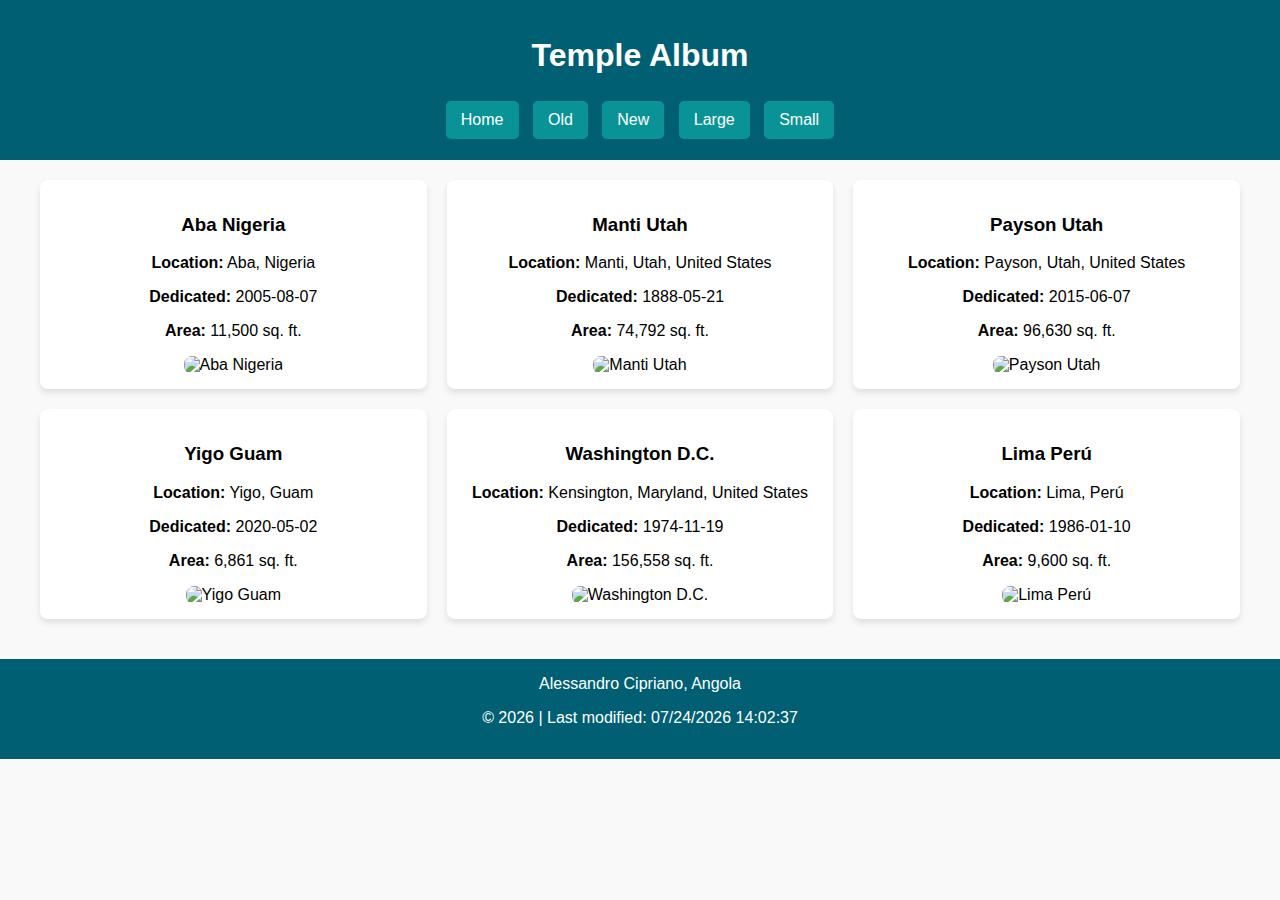
==== filtered-temples.html @ 79e888eb "0.1" ====
<!DOCTYPE html>
<html lang="en">
<head>
    <meta charset="UTF-8">
    <meta name="viewport" content="width=device-width, initial-scale=1.0">
    <title>Temple Album</title>
    <meta name="description" content="An interactive album displaying LDS Temples with filtering options.">
    <meta name="author" content="Your Name">
    <link rel="stylesheet" href="filtered-temples.css">
</head>
<body>
<header>
    <h1>Temple Album</h1>
    <nav>
        <button id="all">Home</button>
        <button id="old">Old</button>
        <button id="new">New</button>
        <button id="large">Large</button>
        <button id="small">Small</button>
    </nav>
</header>
<main>
    <div id="temple-container"></div>
</main>
<footer>
    <span id="currentyear"></span> Alessandro Cipriano, Angola</p>
    <p>&copy; <span id="year"></span> | Last modified: <span id="lastModified"></span></p>
</footer>
<script src="filtered-temples.js"></script>
</body>
</html>
---- filtered-temples.css ----
body {
    font-family: Arial, sans-serif;
    margin: 0;
    padding: 0;
    background-color: #f9f9f9;
    text-align: center;
}

header {
    background-color: #005f73;
    color: white;
    padding: 1rem;
}

nav {
    margin-top: 10px;
}

nav button {
    background-color: #0a9396;
    color: white;
    border: none;
    padding: 10px 15px;
    margin: 5px;
    cursor: pointer;
    font-size: 16px;
    border-radius: 5px;
}

nav button:hover {
    background-color: #94d2bd;
}

#temple-container {
    display: grid;
    grid-template-columns: repeat(auto-fit, minmax(300px, 1fr));
    gap: 20px;
    padding: 20px;
    max-width: 1200px;
    margin: auto;
}

.temple-card {
    background-color: white;
    padding: 15px;
    box-shadow: 0px 4px 6px rgba(0, 0, 0, 0.1);
    border-radius: 8px;
}

.temple-card img {
    width: 100%;
    height: auto;
    border-radius: 8px;
}

footer {
    background-color: #005f73;
    color: white;
    padding: 1rem;
    margin-top: 20px;
}
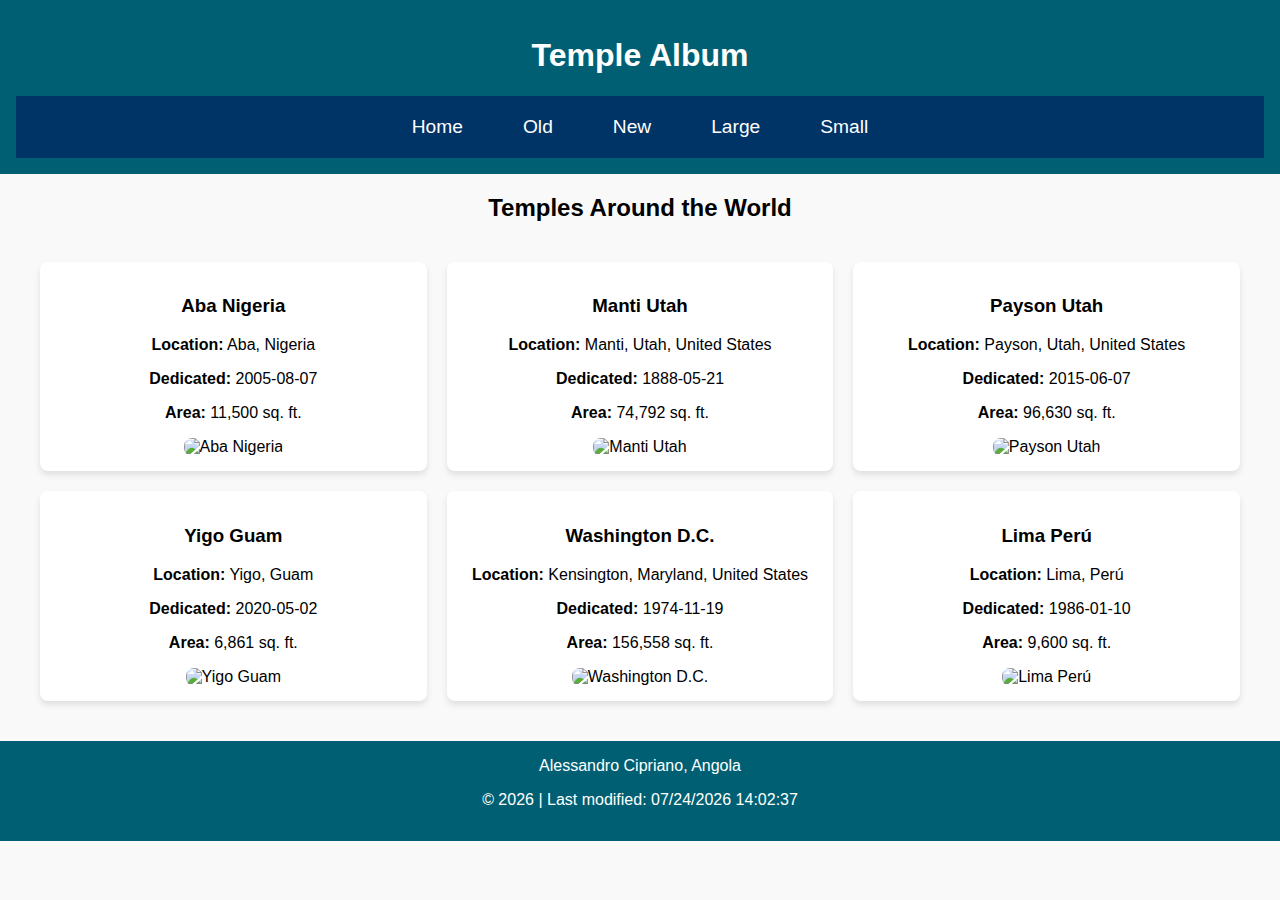
==== commit 7510bf24: "0.1" ====
--- a/filtered-temples.html
+++ b/filtered-temples.html
@@ -6,26 +6,27 @@
     <title>Temple Album</title>
     <meta name="description" content="An interactive album displaying LDS Temples with filtering options.">
     <meta name="author" content="Your Name">
-    <link rel="stylesheet" href="filtered-temples.css">
+    <link rel="stylesheet" href="styles/filtered-temples.css">
 </head>
 <body>
 <header>
     <h1>Temple Album</h1>
     <nav>
-        <button id="all">Home</button>
-        <button id="old">Old</button>
-        <button id="new">New</button>
-        <button id="large">Large</button>
-        <button id="small">Small</button>
+        <a href="#" id="all">Home</a>
+        <a href="#" id="old">Old</a>
+        <a href="#" id="new">New</a>
+        <a href="#" id="large">Large</a>
+        <a href="#" id="small">Small</a>
     </nav>
 </header>
 <main>
+    <h2>Temples Around the World</h2>
     <div id="temple-container"></div>
 </main>
 <footer>
     <span id="currentyear"></span> Alessandro Cipriano, Angola</p>
     <p>&copy; <span id="year"></span> | Last modified: <span id="lastModified"></span></p>
 </footer>
-<script src="filtered-temples.js"></script>
+<script src="scripts/filtered-temples.js"></script>
 </body>
 </html>
--- a/styles/filtered-temples.css
+++ b/styles/filtered-temples.css
@@ -0,0 +1,63 @@
+body {
+    font-family: Arial, sans-serif;
+    margin: 0;
+    padding: 0;
+    background-color: #f9f9f9;
+    text-align: center;
+}
+
+header {
+    background-color: #005f73;
+    color: white;
+    padding: 1rem;
+}
+
+nav {
+    display: flex;
+    justify-content: center;
+    gap: 20px;
+    background-color: #003366;
+    padding: 10px 0;
+}
+
+nav a {
+    color: white;
+    text-decoration: none;
+    font-size: 1.2rem;
+    padding: 10px 20px;
+    border-radius: 5px;
+    transition: background 0.3s ease;
+}
+
+nav a:hover {
+    background-color: #0056b3;
+}
+
+#temple-container {
+    display: grid;
+    grid-template-columns: repeat(auto-fit, minmax(300px, 1fr));
+    gap: 20px;
+    padding: 20px;
+    max-width: 1200px;
+    margin: auto;
+}
+
+.temple-card {
+    background-color: white;
+    padding: 15px;
+    box-shadow: 0px 4px 6px rgba(0, 0, 0, 0.1);
+    border-radius: 8px;
+}
+
+.temple-card img {
+    width: 100%;
+    height: auto;
+    border-radius: 8px;
+}
+
+footer {
+    background-color: #005f73;
+    color: white;
+    padding: 1rem;
+    margin-top: 20px;
+}
